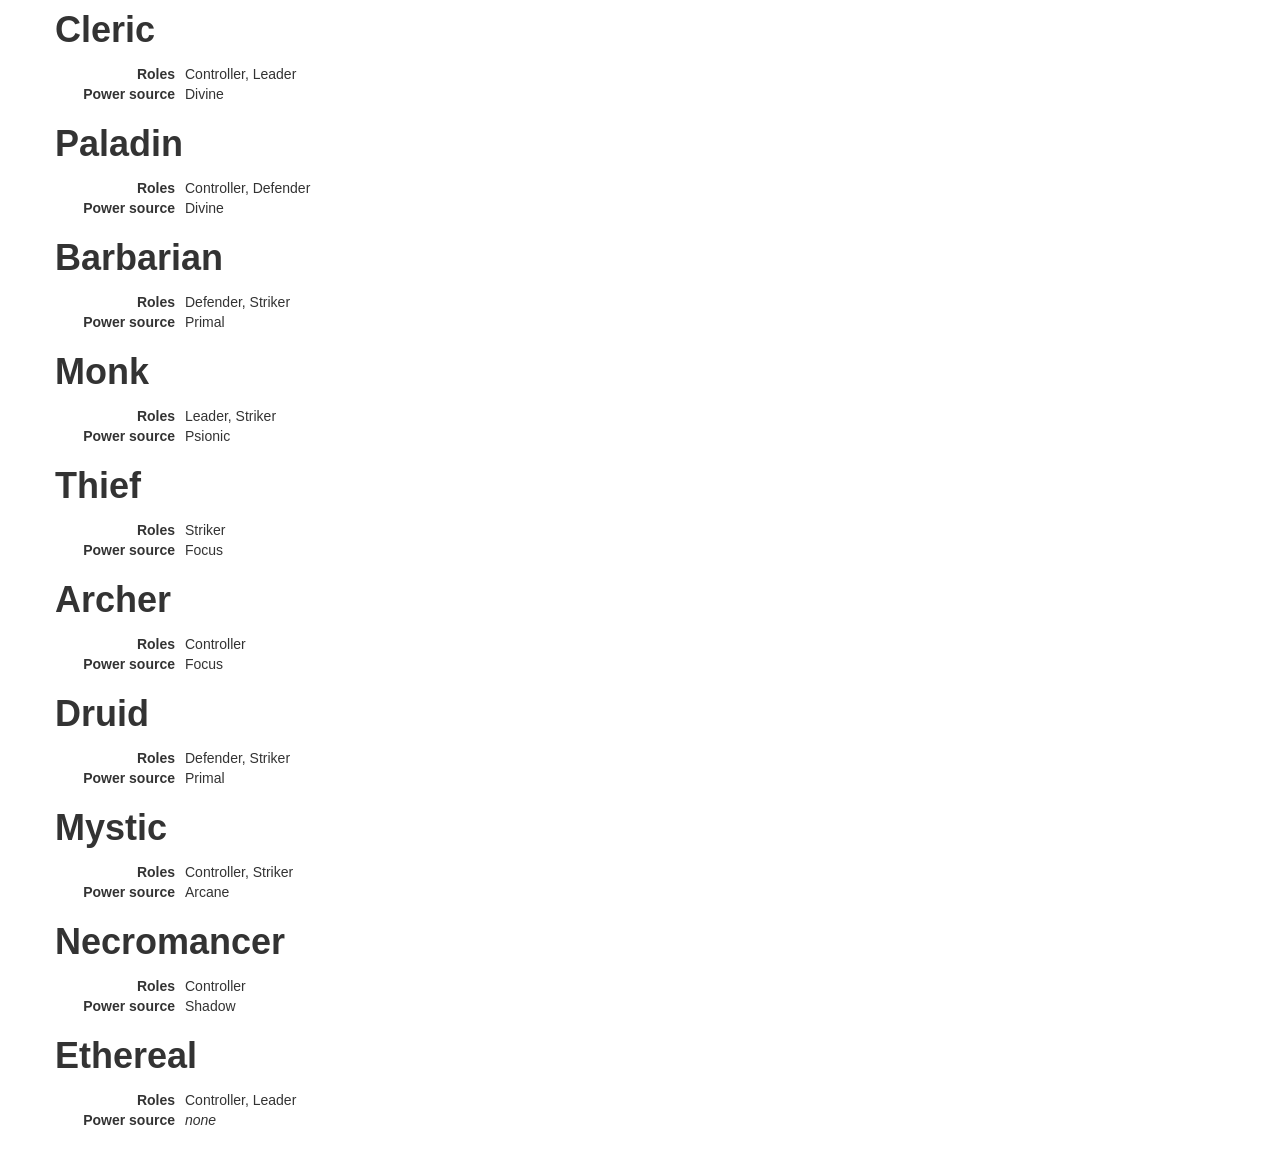
==== classes.html @ 2f140120 "I HAVE NO IDEA WHAT I'M DOING" ====
<!DOCTYPE html>
<html>
<head>
	<meta charset="utf-8">
	<title>Classes | mmGo</title>
	<link href="/bootstrap/css/bootstrap.min.css" rel="stylesheet">
	<link href="/bootstrap/css/bootstrap-responsive.min.css" rel="stylesheet">
</head>
<body>
<div class="container">
	<!-- See also: http://en.wikipedia.org/wiki/Character_class_(Dungeons_%26_Dragons) -->

	<h1>Cleric</h1>
	<dl class="dl-horizontal">
		<dt>Roles</dt><dd>Controller, Leader</dd>
		<dt>Power source</dt><dd>Divine</dd>
	</dl>

	<h1>Paladin</h1>
	<dl class="dl-horizontal">
		<dt>Roles</dt><dd>Controller, Defender</dd>
		<dt>Power source</dt><dd>Divine</dd>
	</dl>

	<h1>Barbarian</h1>
	<dl class="dl-horizontal">
		<dt>Roles</dt><dd>Defender, Striker</dd>
		<dt>Power source</dt><dd>Primal</dd>
	</dl>

	<h1>Monk</h1>
	<dl class="dl-horizontal">
		<dt>Roles</dt><dd>Leader, Striker</dd>
		<dt>Power source</dt><dd>Psionic</dd>
	</dl>

	<h1>Thief</h1>
	<dl class="dl-horizontal">
		<dt>Roles</dt><dd>Striker</dd>
		<dt>Power source</dt><dd>Focus</dd>
	</dl>

	<h1>Archer</h1>
	<dl class="dl-horizontal">
		<dt>Roles</dt><dd>Controller</dd>
		<dt>Power source</dt><dd>Focus</dd>
	</dl>

	<h1>Druid</h1>
	<dl class="dl-horizontal">
		<dt>Roles</dt><dd>Defender, Striker</dd>
		<dt>Power source</dt><dd>Primal</dd>
	</dl>

	<h1>Mystic</h1>
	<dl class="dl-horizontal">
		<dt>Roles</dt><dd>Controller, Striker</dd>
		<dt>Power source</dt><dd>Arcane</dd>
	</dl>

	<h1>Necromancer</h1>
	<dl class="dl-horizontal">
		<dt>Roles</dt><dd>Controller</dd>
		<dt>Power source</dt><dd>Shadow</dd>
	</dl>

	<h1>Ethereal</h1>
	<dl class="dl-horizontal">
		<dt>Roles</dt><dd>Controller, Leader</dd>
		<dt>Power source</dt><dd><em>none</em></dd>
	</dl>
</div>
</body>
</html>
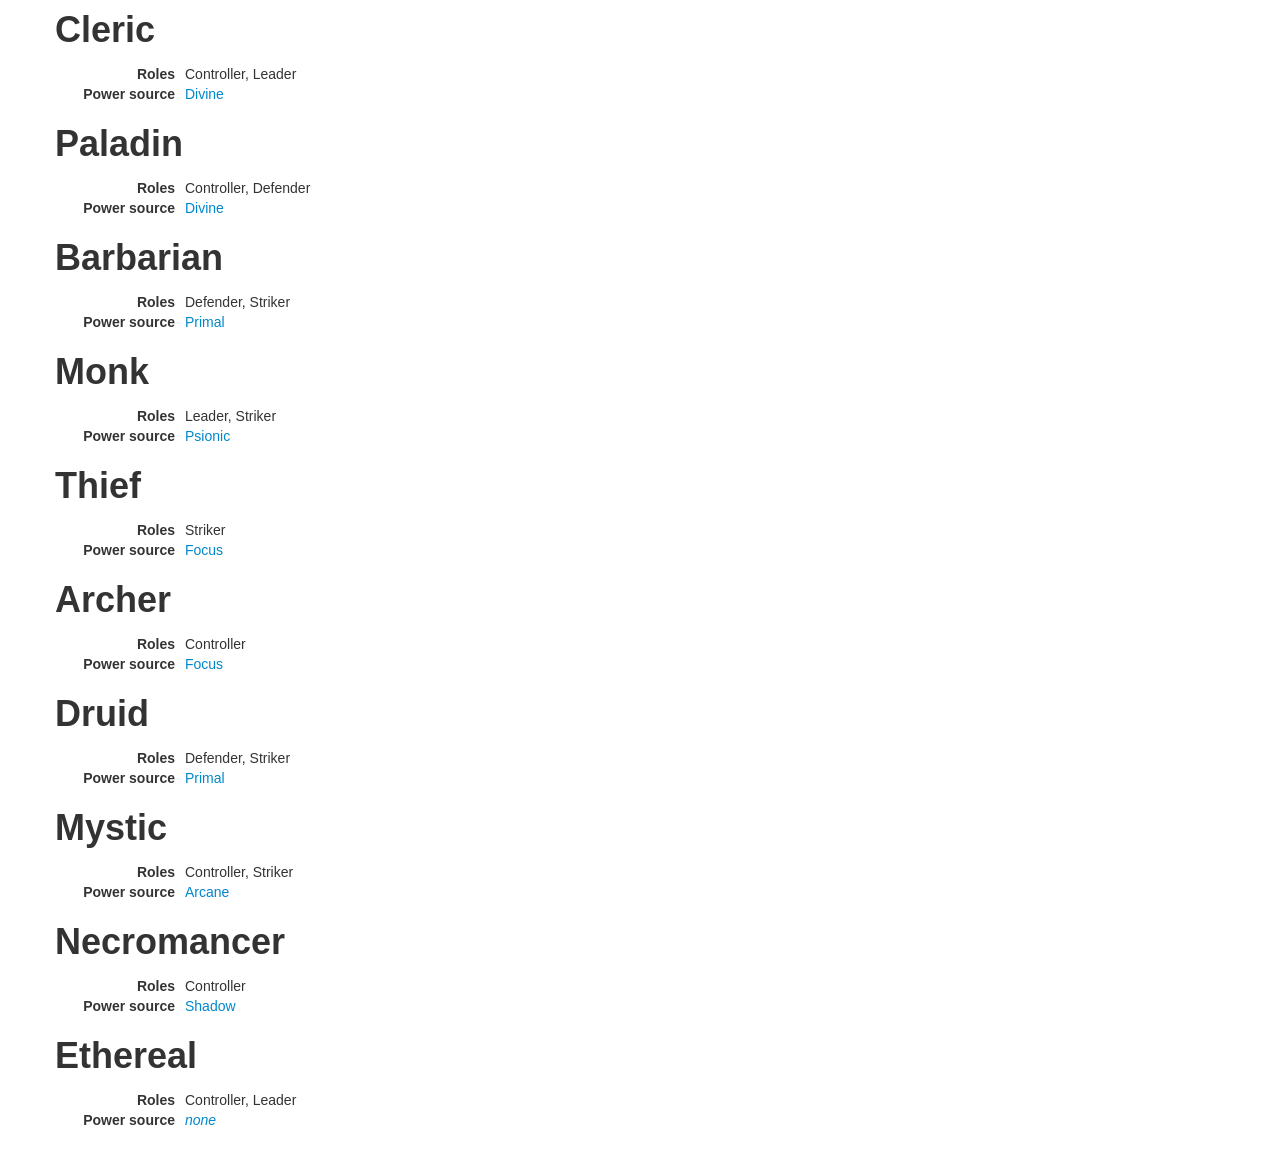
==== commit d70ba6a4: "add power source documentation" ====
--- a/classes.html
+++ b/classes.html
@@ -3,8 +3,8 @@
 <head>
 	<meta charset="utf-8">
 	<title>Classes | mmGo</title>
-	<link href="/bootstrap/css/bootstrap.min.css" rel="stylesheet">
-	<link href="/bootstrap/css/bootstrap-responsive.min.css" rel="stylesheet">
+	<link href="bootstrap/css/bootstrap.min.css" rel="stylesheet">
+	<link href="bootstrap/css/bootstrap-responsive.min.css" rel="stylesheet">
 </head>
 <body>
 <div class="container">
@@ -13,61 +13,61 @@
 	<h1>Cleric</h1>
 	<dl class="dl-horizontal">
 		<dt>Roles</dt><dd>Controller, Leader</dd>
-		<dt>Power source</dt><dd>Divine</dd>
+		<dt>Power source</dt><dd><a href="power.html#divine">Divine</a></dd>
 	</dl>
 
 	<h1>Paladin</h1>
 	<dl class="dl-horizontal">
 		<dt>Roles</dt><dd>Controller, Defender</dd>
-		<dt>Power source</dt><dd>Divine</dd>
+		<dt>Power source</dt><dd><a href="power.html#divine">Divine</a></dd>
 	</dl>
 
 	<h1>Barbarian</h1>
 	<dl class="dl-horizontal">
 		<dt>Roles</dt><dd>Defender, Striker</dd>
-		<dt>Power source</dt><dd>Primal</dd>
+		<dt>Power source</dt><dd><a href="power.html#primal">Primal</a></dd>
 	</dl>
 
 	<h1>Monk</h1>
 	<dl class="dl-horizontal">
 		<dt>Roles</dt><dd>Leader, Striker</dd>
-		<dt>Power source</dt><dd>Psionic</dd>
+		<dt>Power source</dt><dd><a href="power.html#psionic">Psionic</a></dd>
 	</dl>
 
 	<h1>Thief</h1>
 	<dl class="dl-horizontal">
 		<dt>Roles</dt><dd>Striker</dd>
-		<dt>Power source</dt><dd>Focus</dd>
+		<dt>Power source</dt><dd><a href="power.html#focus">Focus</a></dd>
 	</dl>
 
 	<h1>Archer</h1>
 	<dl class="dl-horizontal">
 		<dt>Roles</dt><dd>Controller</dd>
-		<dt>Power source</dt><dd>Focus</dd>
+		<dt>Power source</dt><dd><a href="power.html#focus">Focus</a></dd>
 	</dl>
 
 	<h1>Druid</h1>
 	<dl class="dl-horizontal">
 		<dt>Roles</dt><dd>Defender, Striker</dd>
-		<dt>Power source</dt><dd>Primal</dd>
+		<dt>Power source</dt><dd><a href="power.html#primal">Primal</a></dd>
 	</dl>
 
 	<h1>Mystic</h1>
 	<dl class="dl-horizontal">
 		<dt>Roles</dt><dd>Controller, Striker</dd>
-		<dt>Power source</dt><dd>Arcane</dd>
+		<dt>Power source</dt><dd><a href="power.html#arcane">Arcane</a></dd>
 	</dl>
 
 	<h1>Necromancer</h1>
 	<dl class="dl-horizontal">
 		<dt>Roles</dt><dd>Controller</dd>
-		<dt>Power source</dt><dd>Shadow</dd>
+		<dt>Power source</dt><dd><a href="power.html#shadow">Shadow</a></dd>
 	</dl>
 
 	<h1>Ethereal</h1>
 	<dl class="dl-horizontal">
 		<dt>Roles</dt><dd>Controller, Leader</dd>
-		<dt>Power source</dt><dd><em>none</em></dd>
+		<dt>Power source</dt><dd><em><a href="power.html#ethereal">none</a></em></dd>
 	</dl>
 </div>
 </body>
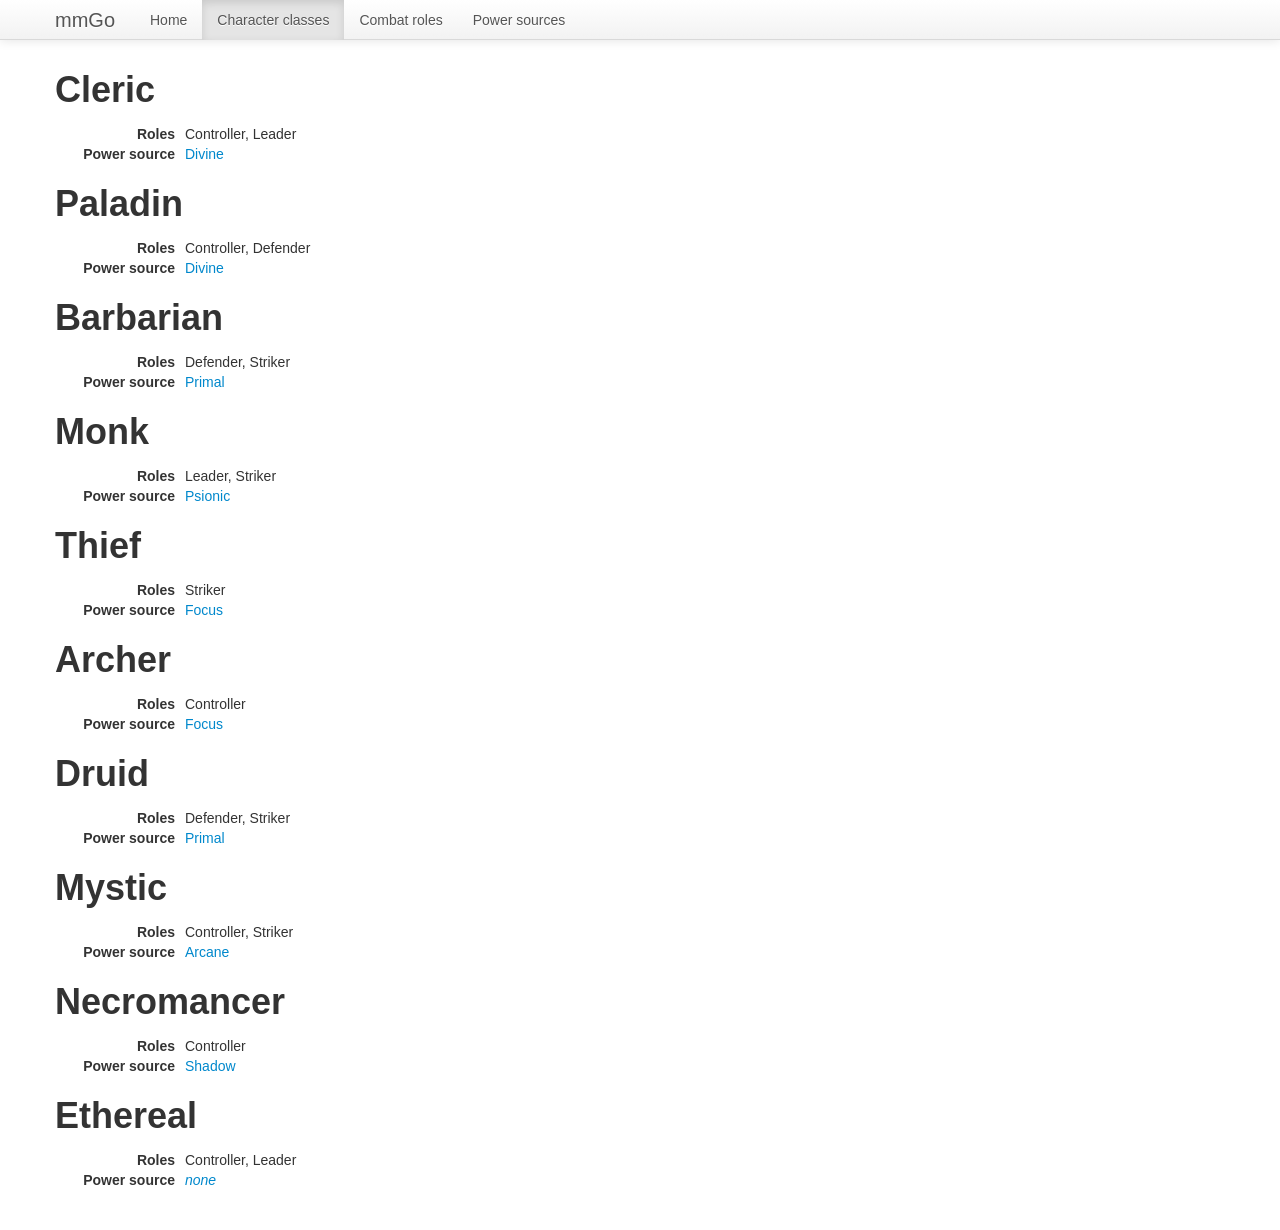
==== commit f17faae8: "navbar" ====
--- a/classes.html
+++ b/classes.html
@@ -2,11 +2,26 @@
 <html>
 <head>
 	<meta charset="utf-8">
-	<title>Classes | mmGo</title>
+	<title>Character classes | mmGo</title>
 	<link href="bootstrap/css/bootstrap.min.css" rel="stylesheet">
+	<link href="custom.css" rel="stylesheet">
 	<link href="bootstrap/css/bootstrap-responsive.min.css" rel="stylesheet">
 </head>
 <body>
+<div class="navbar navbar-fixed-top">
+<div class="navbar-inner">
+<div class="container">
+	<a class="brand" href="https://github.com/Nightgunner5/mmgo">mmGo</a>
+	<ul class="nav">
+		<li><a href="index.html">Home</a></li>
+		<li class="active"><a href="classes.html">Character classes</a></li>
+		<li><a href="roles.html">Combat roles</a></li>
+		<li><a href="power.html">Power sources</a></li>
+	</ul>
+</div>
+</div>
+</div>
+
 <div class="container">
 	<!-- See also: http://en.wikipedia.org/wiki/Character_class_(Dungeons_%26_Dragons) -->
 
--- a/custom.css
+++ b/custom.css
@@ -0,0 +1,4 @@
+body {
+	padding-top: 60px;
+	padding-bottom: 20px;
+}
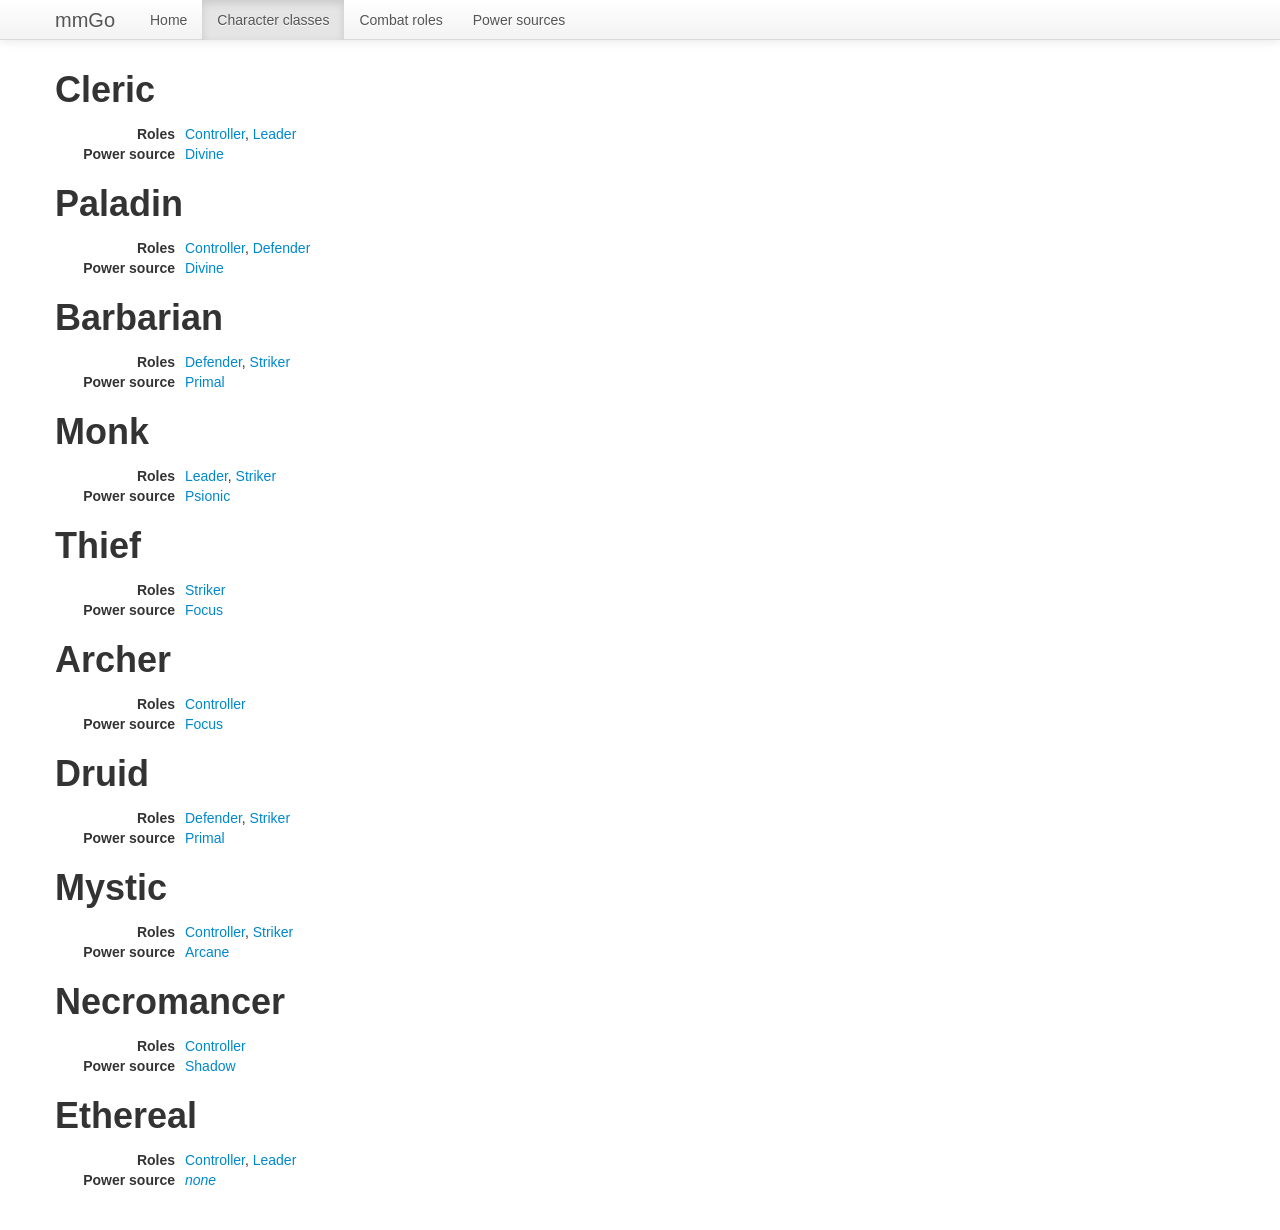
==== commit 1e59d807: "link the roles" ====
--- a/classes.html
+++ b/classes.html
@@ -27,61 +27,61 @@
 
 	<h1>Cleric</h1>
 	<dl class="dl-horizontal">
-		<dt>Roles</dt><dd>Controller, Leader</dd>
+		<dt>Roles</dt><dd><a href="roles.html#controller">Controller</a>, <a href="roles.html#leader">Leader</a></dd>
 		<dt>Power source</dt><dd><a href="power.html#divine">Divine</a></dd>
 	</dl>
 
 	<h1>Paladin</h1>
 	<dl class="dl-horizontal">
-		<dt>Roles</dt><dd>Controller, Defender</dd>
+		<dt>Roles</dt><dd><a href="roles.html#controller">Controller</a>, <a href="roles.html#defender">Defender</a></dd>
 		<dt>Power source</dt><dd><a href="power.html#divine">Divine</a></dd>
 	</dl>
 
 	<h1>Barbarian</h1>
 	<dl class="dl-horizontal">
-		<dt>Roles</dt><dd>Defender, Striker</dd>
+		<dt>Roles</dt><dd><a href="roles.html#defender">Defender</a>, <a href="roles.html#striker">Striker</a></dd>
 		<dt>Power source</dt><dd><a href="power.html#primal">Primal</a></dd>
 	</dl>
 
 	<h1>Monk</h1>
 	<dl class="dl-horizontal">
-		<dt>Roles</dt><dd>Leader, Striker</dd>
+		<dt>Roles</dt><dd><a href="roles.html#leader">Leader</a>, <a href="roles.html#striker">Striker</a></dd>
 		<dt>Power source</dt><dd><a href="power.html#psionic">Psionic</a></dd>
 	</dl>
 
 	<h1>Thief</h1>
 	<dl class="dl-horizontal">
-		<dt>Roles</dt><dd>Striker</dd>
+		<dt>Roles</dt><dd><a href="roles.html#striker">Striker</a></dd>
 		<dt>Power source</dt><dd><a href="power.html#focus">Focus</a></dd>
 	</dl>
 
 	<h1>Archer</h1>
 	<dl class="dl-horizontal">
-		<dt>Roles</dt><dd>Controller</dd>
+		<dt>Roles</dt><dd><a href="roles.html#controller">Controller</a></dd>
 		<dt>Power source</dt><dd><a href="power.html#focus">Focus</a></dd>
 	</dl>
 
 	<h1>Druid</h1>
 	<dl class="dl-horizontal">
-		<dt>Roles</dt><dd>Defender, Striker</dd>
+		<dt>Roles</dt><dd><a href="roles.html#defender">Defender</a>, <a href="roles.html#striker">Striker</a></dd>
 		<dt>Power source</dt><dd><a href="power.html#primal">Primal</a></dd>
 	</dl>
 
 	<h1>Mystic</h1>
 	<dl class="dl-horizontal">
-		<dt>Roles</dt><dd>Controller, Striker</dd>
+		<dt>Roles</dt><dd><a href="roles.html#controller">Controller</a>, <a href="roles.html#striker">Striker</a></dd>
 		<dt>Power source</dt><dd><a href="power.html#arcane">Arcane</a></dd>
 	</dl>
 
 	<h1>Necromancer</h1>
 	<dl class="dl-horizontal">
-		<dt>Roles</dt><dd>Controller</dd>
+		<dt>Roles</dt><dd><a href="roles.html#controller">Controller</a></dd>
 		<dt>Power source</dt><dd><a href="power.html#shadow">Shadow</a></dd>
 	</dl>
 
 	<h1>Ethereal</h1>
 	<dl class="dl-horizontal">
-		<dt>Roles</dt><dd>Controller, Leader</dd>
+		<dt>Roles</dt><dd><a href="roles.html#controller">Controller</a>, <a href="roles.html#leader">Leader</a></dd>
 		<dt>Power source</dt><dd><em><a href="power.html#ethereal">none</a></em></dd>
 	</dl>
 </div>
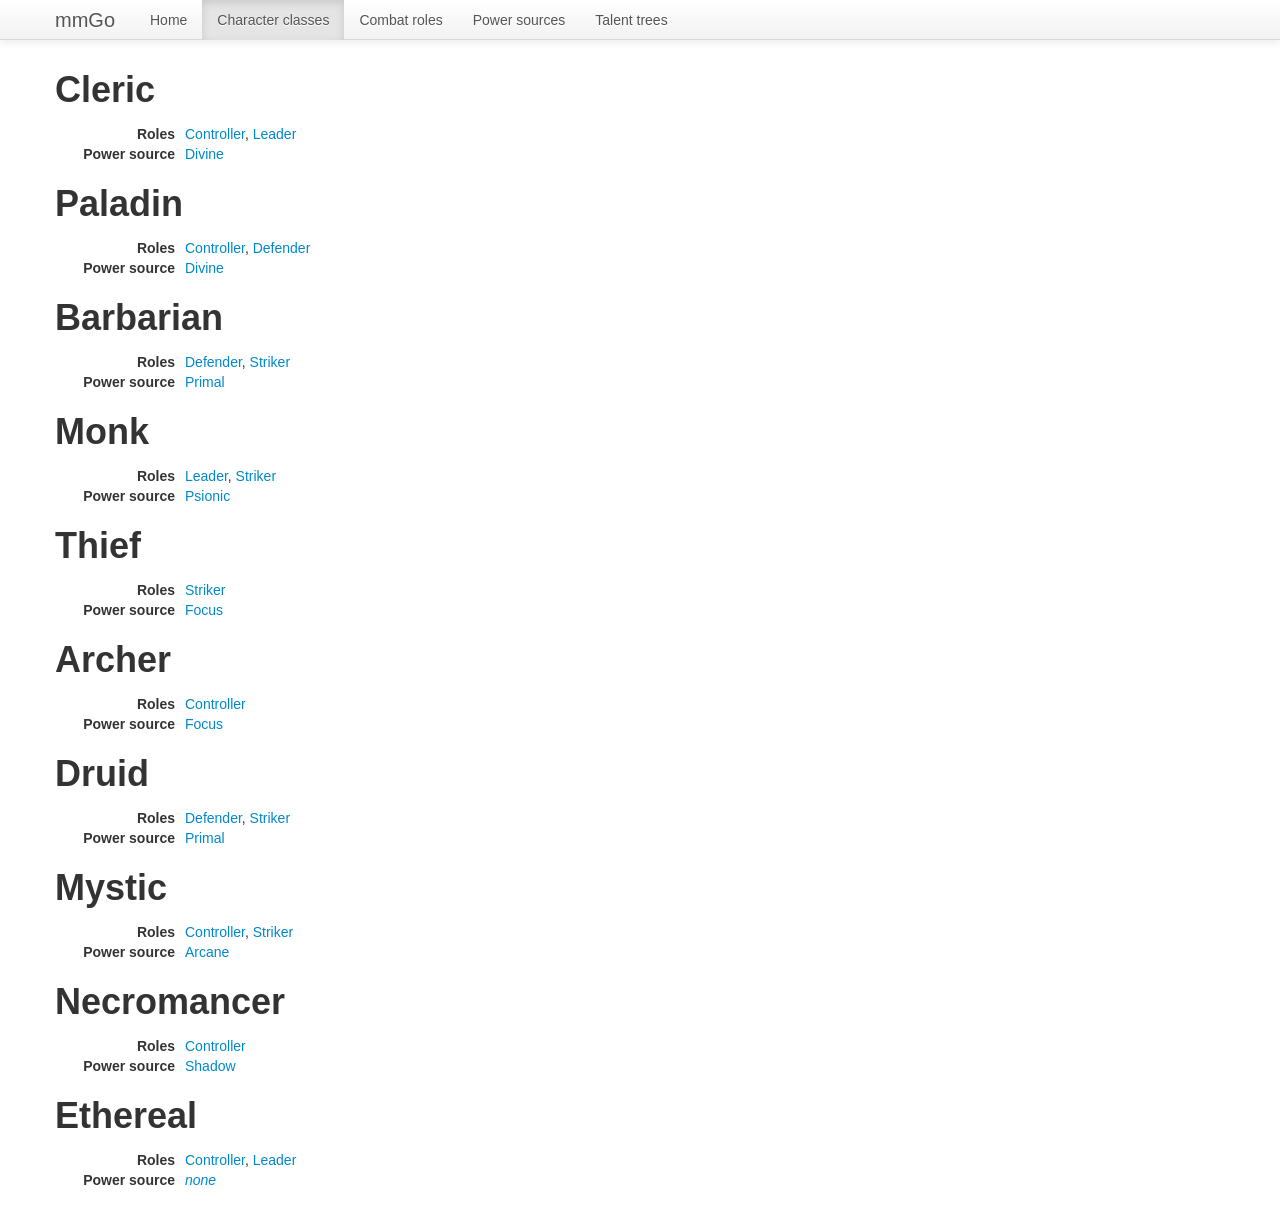
==== commit 006f4aff: "add the start of a talent tree" ====
--- a/classes.html
+++ b/classes.html
@@ -17,6 +17,7 @@
 		<li class="active"><a href="classes.html">Character classes</a></li>
 		<li><a href="roles.html">Combat roles</a></li>
 		<li><a href="power.html">Power sources</a></li>
+		<li><a href="talents.html">Talent trees</a></li>
 	</ul>
 </div>
 </div>
@@ -25,61 +26,61 @@
 <div class="container">
 	<!-- See also: http://en.wikipedia.org/wiki/Character_class_(Dungeons_%26_Dragons) -->
 
-	<h1>Cleric</h1>
+	<h1 id="cleric">Cleric</h1>
 	<dl class="dl-horizontal">
 		<dt>Roles</dt><dd><a href="roles.html#controller">Controller</a>, <a href="roles.html#leader">Leader</a></dd>
 		<dt>Power source</dt><dd><a href="power.html#divine">Divine</a></dd>
 	</dl>
 
-	<h1>Paladin</h1>
+	<h1 id="paladin">Paladin</h1>
 	<dl class="dl-horizontal">
 		<dt>Roles</dt><dd><a href="roles.html#controller">Controller</a>, <a href="roles.html#defender">Defender</a></dd>
 		<dt>Power source</dt><dd><a href="power.html#divine">Divine</a></dd>
 	</dl>
 
-	<h1>Barbarian</h1>
+	<h1 id="barbarian">Barbarian</h1>
 	<dl class="dl-horizontal">
 		<dt>Roles</dt><dd><a href="roles.html#defender">Defender</a>, <a href="roles.html#striker">Striker</a></dd>
 		<dt>Power source</dt><dd><a href="power.html#primal">Primal</a></dd>
 	</dl>
 
-	<h1>Monk</h1>
+	<h1 id="monk">Monk</h1>
 	<dl class="dl-horizontal">
 		<dt>Roles</dt><dd><a href="roles.html#leader">Leader</a>, <a href="roles.html#striker">Striker</a></dd>
 		<dt>Power source</dt><dd><a href="power.html#psionic">Psionic</a></dd>
 	</dl>
 
-	<h1>Thief</h1>
+	<h1 id="thief">Thief</h1>
 	<dl class="dl-horizontal">
 		<dt>Roles</dt><dd><a href="roles.html#striker">Striker</a></dd>
 		<dt>Power source</dt><dd><a href="power.html#focus">Focus</a></dd>
 	</dl>
 
-	<h1>Archer</h1>
+	<h1 id="archer">Archer</h1>
 	<dl class="dl-horizontal">
 		<dt>Roles</dt><dd><a href="roles.html#controller">Controller</a></dd>
 		<dt>Power source</dt><dd><a href="power.html#focus">Focus</a></dd>
 	</dl>
 
-	<h1>Druid</h1>
+	<h1 id="druid">Druid</h1>
 	<dl class="dl-horizontal">
 		<dt>Roles</dt><dd><a href="roles.html#defender">Defender</a>, <a href="roles.html#striker">Striker</a></dd>
 		<dt>Power source</dt><dd><a href="power.html#primal">Primal</a></dd>
 	</dl>
 
-	<h1>Mystic</h1>
+	<h1 id="mystic">Mystic</h1>
 	<dl class="dl-horizontal">
 		<dt>Roles</dt><dd><a href="roles.html#controller">Controller</a>, <a href="roles.html#striker">Striker</a></dd>
 		<dt>Power source</dt><dd><a href="power.html#arcane">Arcane</a></dd>
 	</dl>
 
-	<h1>Necromancer</h1>
+	<h1 id="necromancer">Necromancer</h1>
 	<dl class="dl-horizontal">
 		<dt>Roles</dt><dd><a href="roles.html#controller">Controller</a></dd>
 		<dt>Power source</dt><dd><a href="power.html#shadow">Shadow</a></dd>
 	</dl>
 
-	<h1>Ethereal</h1>
+	<h1 id="ethereal">Ethereal</h1>
 	<dl class="dl-horizontal">
 		<dt>Roles</dt><dd><a href="roles.html#controller">Controller</a>, <a href="roles.html#leader">Leader</a></dd>
 		<dt>Power source</dt><dd><em><a href="power.html#ethereal">none</a></em></dd>
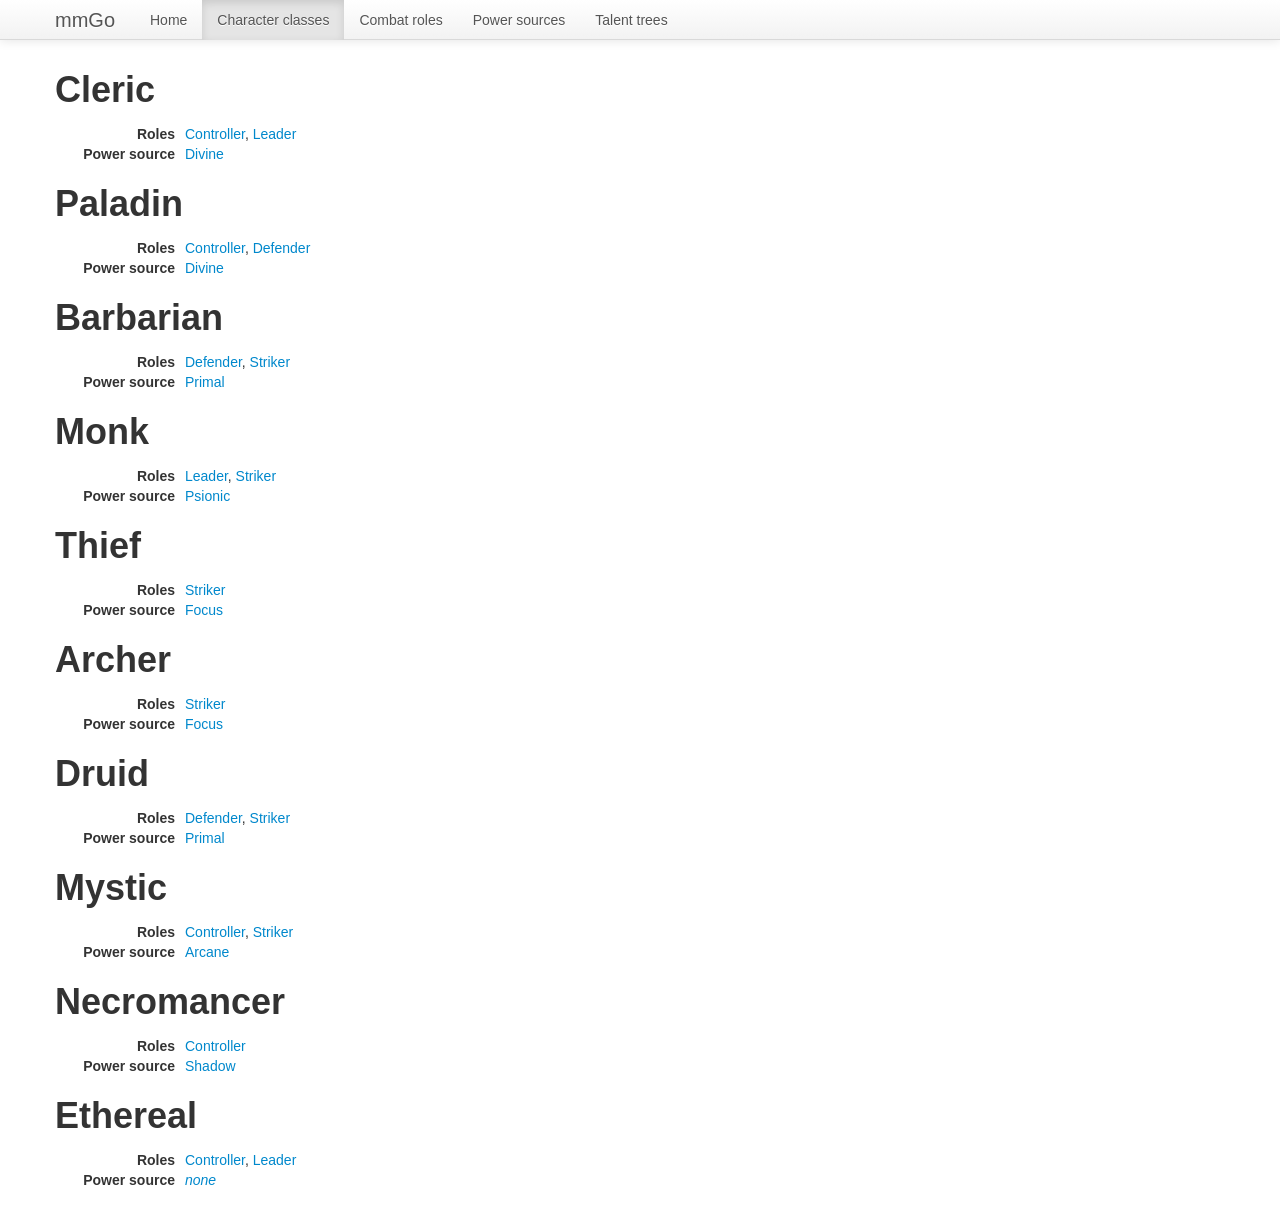
==== commit 6e632d1b: "fix archer role" ====
--- a/classes.html
+++ b/classes.html
@@ -58,7 +58,7 @@
 
 	<h1 id="archer">Archer</h1>
 	<dl class="dl-horizontal">
-		<dt>Roles</dt><dd><a href="roles.html#controller">Controller</a></dd>
+		<dt>Roles</dt><dd><a href="roles.html#striker">Striker</a></dd>
 		<dt>Power source</dt><dd><a href="power.html#focus">Focus</a></dd>
 	</dl>
 
